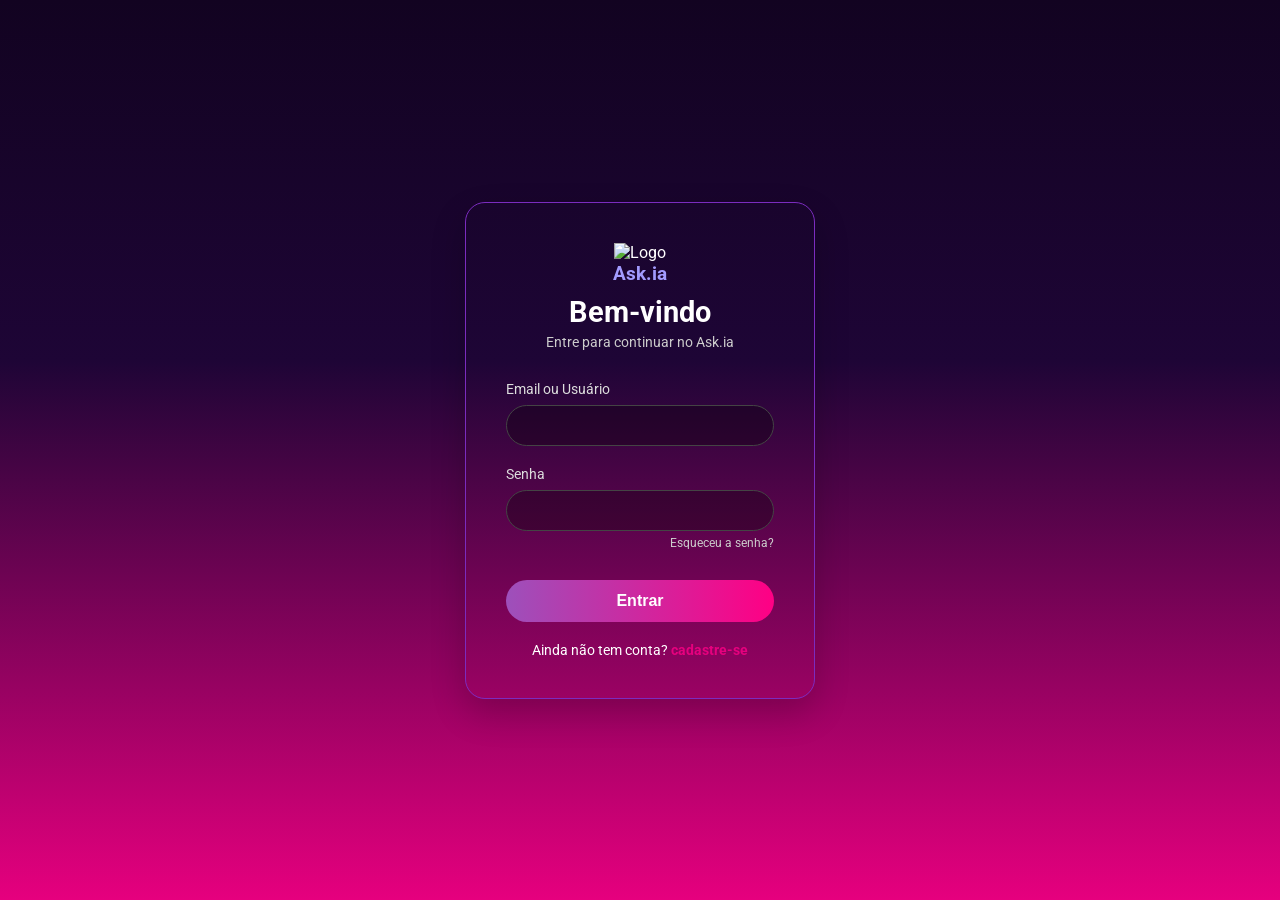
==== src/main/webapp/index.html @ 1dec4afc "Criação do projeto adicionando css e html do login e cadastro" ====
<!DOCTYPE html>
<html lang="pt-br">
<head>
    <meta charset="UTF-8">
    <meta name="viewport" content="width=device-width, initial-scale=1.0">
    <link rel="stylesheet" href="css/reset.css">
    <link rel="stylesheet" href="css/color.css">
    <link rel="stylesheet" href="css/login.css" type="text/css"/>

    <title>Login - Ask.ia</title>
    
</head>
<body>
    <div class="container">
        <div class="login-card">
            <header>
                <div class="logo">
                <img src="https://img.icons8.com/ios/50/ffffff/artificial-intelligence.png" alt="Logo">
                <h1>Ask.ia</h1>
                </div>
                <h2>Bem-vindo</h2>
                <p>Entre para continuar no Ask.ia</p>
            </header>

            <form>
                <div class="input-group">
                    <label for="email">Email ou Usuário</label>
                    <input type="text" id="email" placeholder="">
                </div>

                <div class="input-group">
                    <label for="password">Senha</label>
                    <input type="password" id="password" placeholder="">
                    <a href="#" class="forgot-password">Esqueceu a senha?</a>
                </div>

                <button type="submit" class="btn-entrar">Entrar</button>
            </form>

            <footer>
                <p>Ainda não tem conta? <a href="pages/cadastro.html">cadastre-se</a></p>
            </footer>
        </div>
    </div>
</body>
</html>
---- src/main/webapp/css/color.css ----
:root {
    /* cores Primarias*/
    --color-primary: linear-gradient(180deg, #120321 0%, #1e0536 40%, #e6007e 100%);
    --color-secundary: linear-gradient(180deg, #1A0B2E 0%, #0F051D 100%);

    /* cor do input*/
    --color-input: rgba(0, 0, 0, 0.3);

    /* cor do botão*/
   --color-button: linear-gradient(90deg, #9d50bb 0%, #ff0084 100%);

    /* cor da sombra*/
    --color-shadow: 0 15px 35px rgba(0, 0, 0, 0.2);
}
---- src/main/webapp/css/login.css ----
@import url('https://fonts.googleapis.com/css2?family=Roboto:ital,wght@0,100..900;1,100..900&display=swap');
body {
    height: 100vh;
    display: flex;
    justify-content: center;
    align-items: center;
    font-family: "Roboto", sans-serif;
    background: var(--color-primary);
}

.container {
    width: 60%;
    display: flex;
    justify-content: center;
    padding: 40px;
}

.login-card {
    background-color: var(--color-secundary);
    width: 60%;
    max-width: 350px;
    padding: 40px;
    border-radius: 20px;
    border: 1px solid #7b2cbf; /* Borda roxa fina */
    text-align: center;
    color: white;
    box-shadow: var(--color-shadow);
}

.logo img {
    width: 40px;
}

.logo h1 {
    font-size: 1.2rem;
    color: #a29bfe;
    margin-bottom: 10px;
}

h2 {
    font-size: 1.8rem;
    margin-bottom: 5px;
}

header p {
    font-size: 0.9rem;
    color: #ccc;
    margin-bottom: 30px;
}

/* Estilização dos Inputs */
.input-group {
    text-align: left;
    margin-bottom: 20px;
}

.input-group label {
    display: block;
    font-size: 0.85rem;
    margin-bottom: 8px;
    color: #ddd;
}

.input-group input {
    width: 100%;
    padding: 12px;
    border-radius: 25px;
    border: 1px solid #444;
    background-color: var(--color-input);
    color: white;
    outline: none;
    transition: border 0.3s;
}

.input-group input:focus {
    border-color: #e6007e;
}

.forgot-password {
    display: block;
    text-align: right;
    font-size: 0.75rem;
    color: #ccc;
    text-decoration: none;
    margin-top: 5px;
}

/* Botão com Gradiente */
.btn-entrar {
    width: 100%;
    padding: 12px;
    border: none;
    border-radius: 25px;
    background:  var(--color-button);
    color: white;
    font-weight: bold;
    font-size: 1rem;
    cursor: pointer;
    margin-top: 10px;
    transition: opacity 0.3s;
}

.btn-entrar:hover {
    opacity: 0.7;
}

footer {
    margin-top: 20px;
    font-size: 0.85rem;
}

footer a {
    color: #e6007e;
    text-decoration: none;
    font-weight: bold;
}
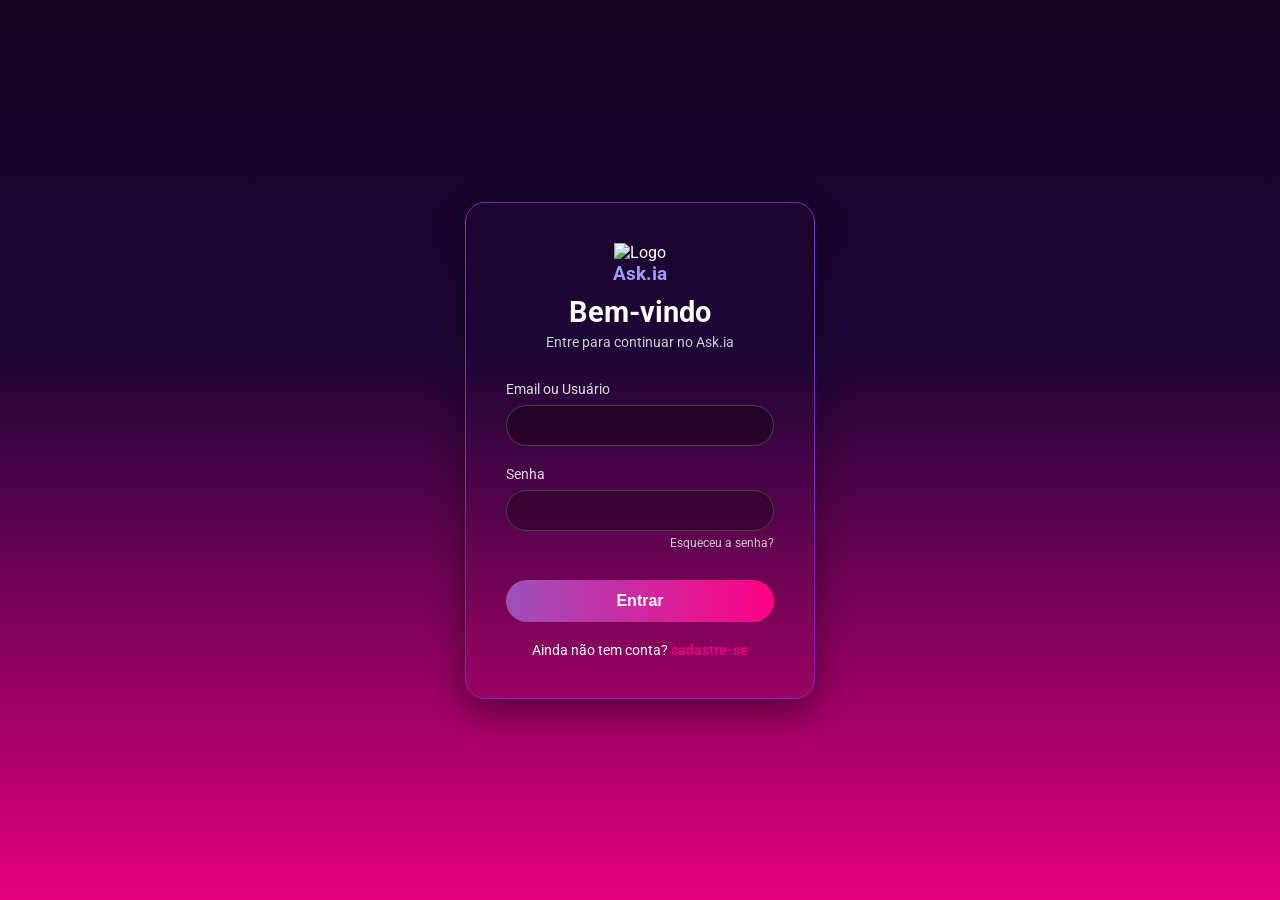
==== commit 4c0c52f2: "Adicionando a tela de inicio da pagina e começando a conectar o banco de dados na aplicação" ====
--- a/src/main/webapp/index.html
+++ b/src/main/webapp/index.html
@@ -25,12 +25,12 @@
             <form>
                 <div class="input-group">
                     <label for="email">Email ou Usuário</label>
-                    <input type="text" id="email" placeholder="">
+                    <input type="text" name="nome" id="email" placeholder="">
                 </div>
 
                 <div class="input-group">
                     <label for="password">Senha</label>
-                    <input type="password" id="password" placeholder="">
+                    <input type="password" name="senha" id="password" placeholder="">
                     <a href="#" class="forgot-password">Esqueceu a senha?</a>
                 </div>
 
--- a/src/main/webapp/css/color.css
+++ b/src/main/webapp/css/color.css
@@ -10,5 +10,5 @@
    --color-button: linear-gradient(90deg, #9d50bb 0%, #ff0084 100%);
 
     /* cor da sombra*/
-    --color-shadow: 0 15px 35px rgba(0, 0, 0, 0.2);
+    --color-shadow: 0 15px 35px rgba(0, 0, 0, 0.4);
 }
